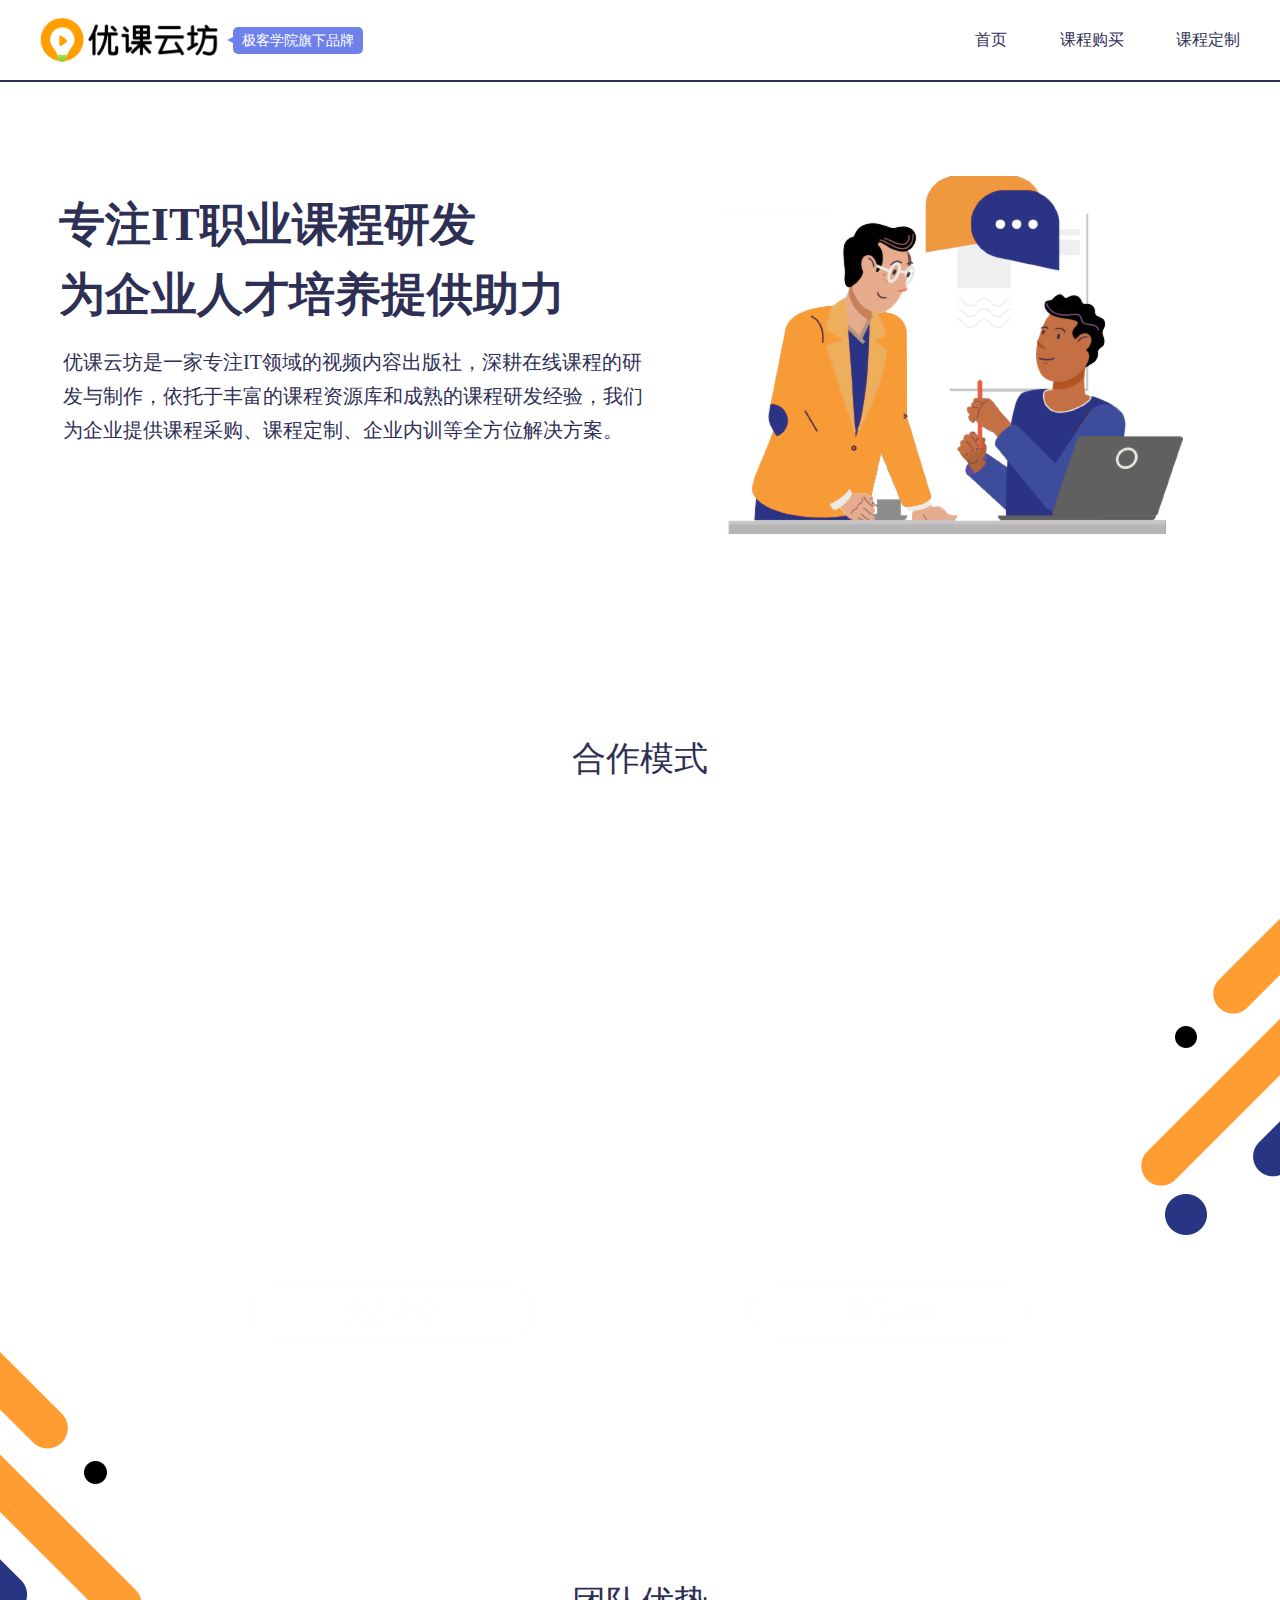
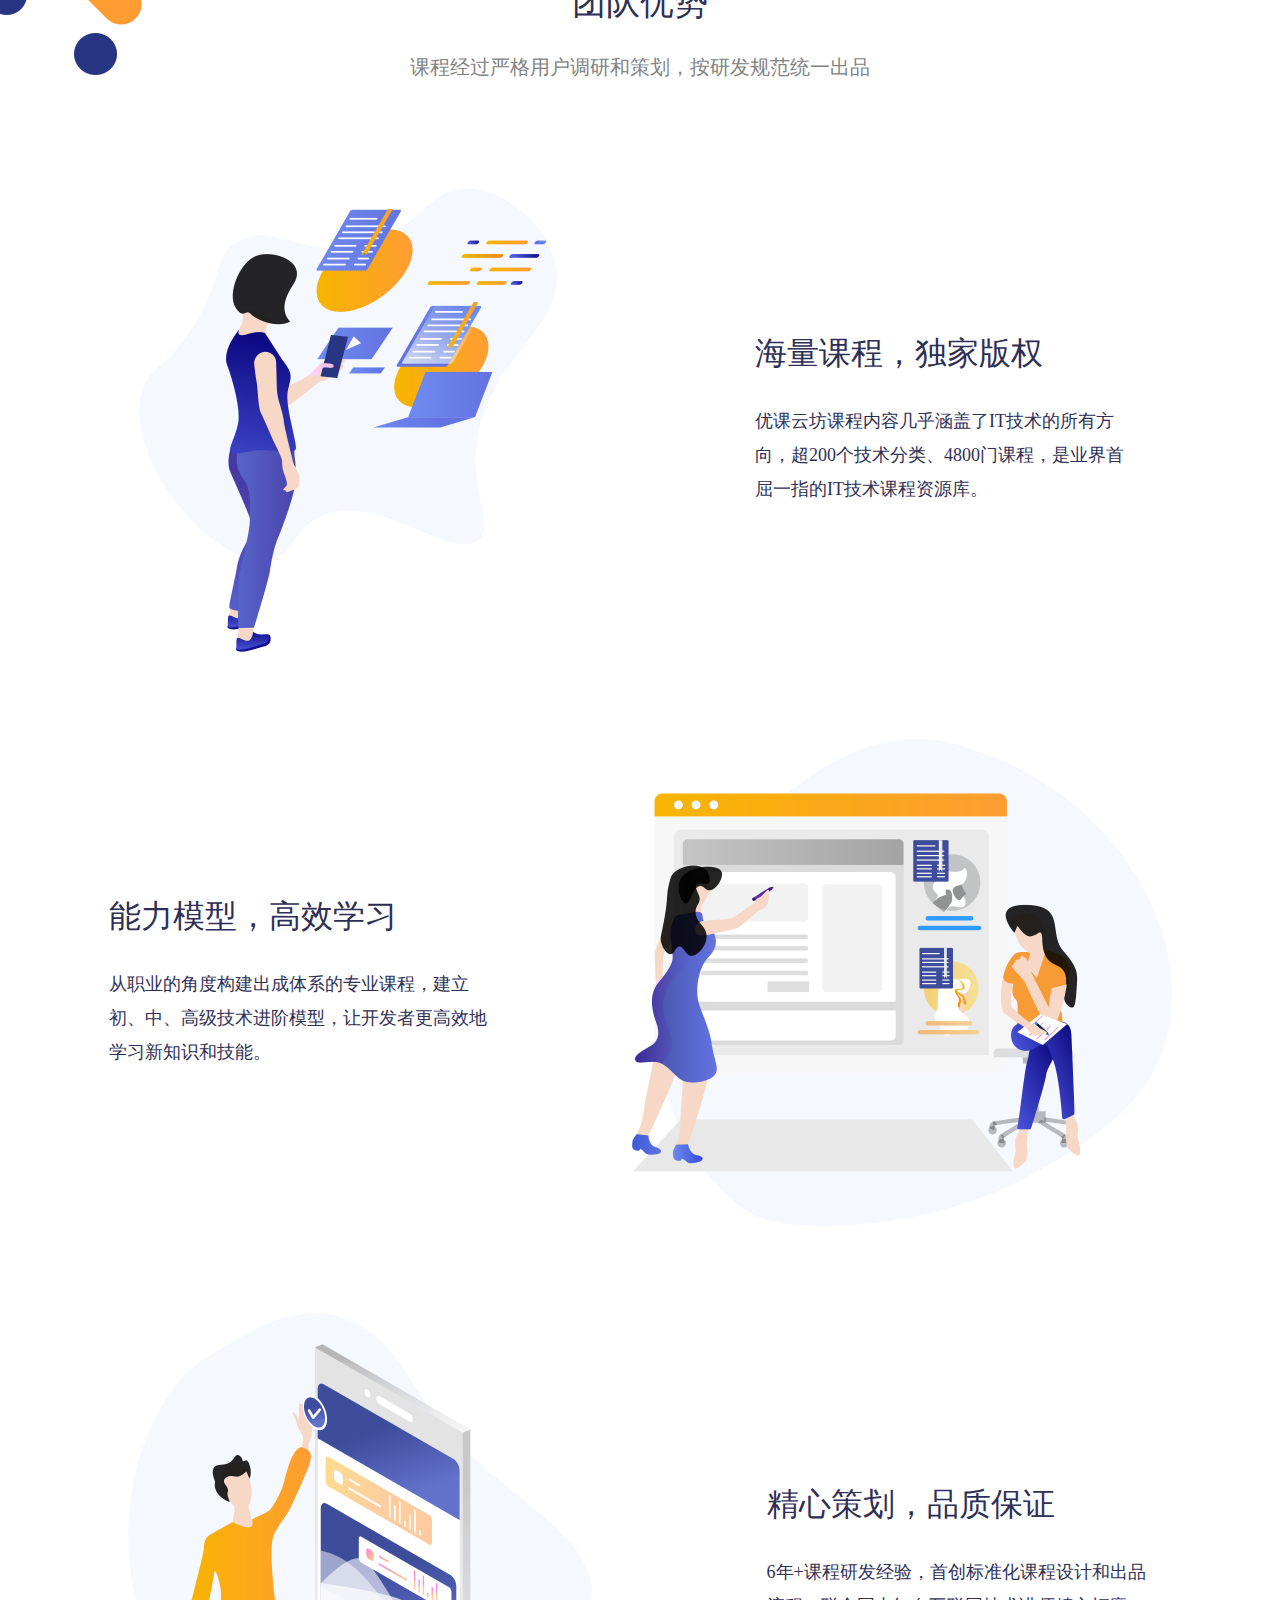
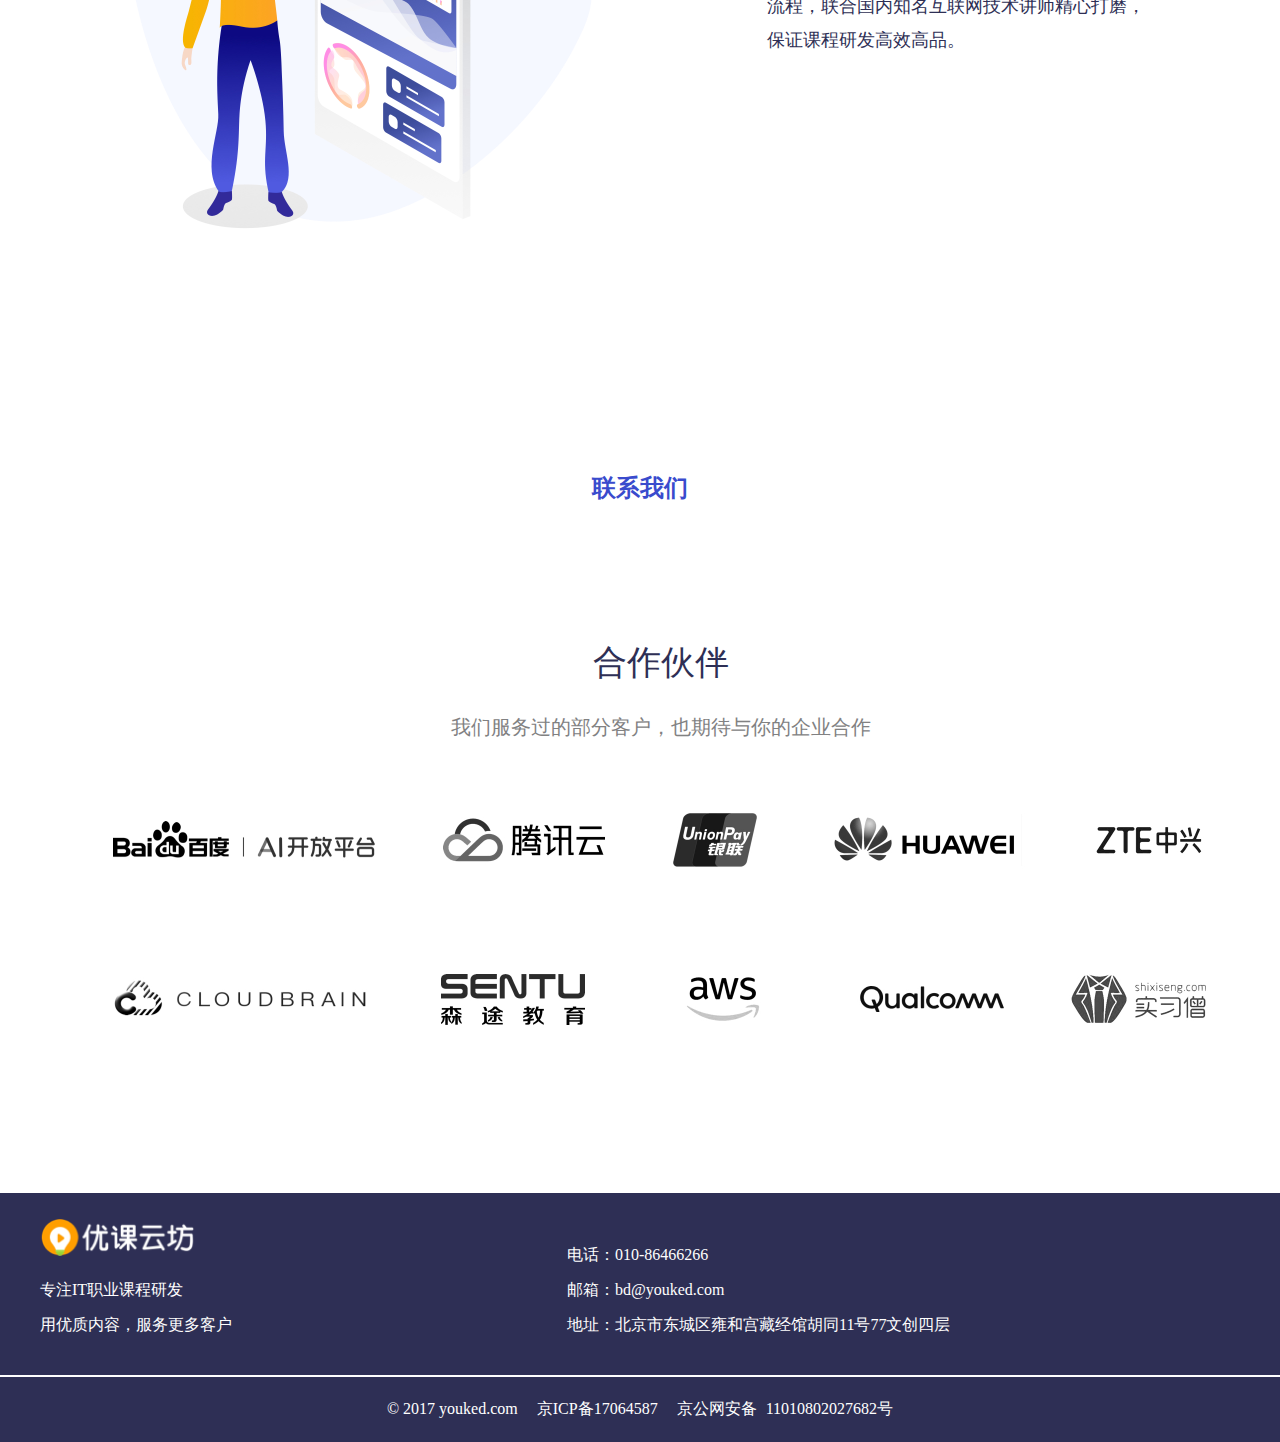
==== index.html @ 1c2e3940 "my day25-27 assgnnent: youked index" ====
<!DOCTYPE html>
<html lang="en">
<head>
    <meta charset="UTF-8">
    <meta http-equiv="X-UA-Compatible" content="IE=edge">
    <meta name="viewport" content="width=device-width, initial-scale=1.0">
    <title>首页</title>
    <link rel="stylesheet" href="./css/reset.css">
    <link rel="stylesheet" href="./css/index.css">
</head>
<body>
    <div class="index-page">
        <div class="page-header">
            <div class="page-header-section container-1200">
                <div class="page-header-left">
                    <img class="page-header-logo" src="./img/index_header_logo.jpg">
                    <div class="page-header-tag">极客学院旗下品牌</div>
                </div>
                <div class="page-header-right">
                    <div class="page-header-nav">
                        <a class="header-nav-item" href="javascript:;">首页</a>
                        <a class="header-nav-item" href="javascript:;">课程购买</a>
                        <a class="header-nav-item" href="javascript:;">课程定制</a>
                    </div>
                </div>
            </div>
        </div>
        <div class="page-body">
            <div class="intro-section container-1200">
                <div class="intro-section-left">
                    <div class="intro-section-title">
                        <p class="intro-title-text">专注IT职业课程研发</p>
                        <p class="intro-title-text">为企业人才培养提供助力</p>
                    </div>
                    <div class="intro-section-content">优课云坊是一家专注IT领域的视频内容出版社，深耕在线课程的研发与制作，依托于丰富的课程资源库和成熟的课程研发经验，我们为企业提供课程采购、课程定制、企业内训等全方位解决方案。</div>
                </div>
                <div  class="intro-section-right">
                    <img  class="intro-section-img" src="./img/index_intro.jpg">
                </div>
            </div>
            <div class="mode-section container-1200">
                <div class="mode-section-title font-34px">合作模式</div>
                <div class="mode-section-list">
                    <div class="mode-section-item buy">
                        <div class="mode-item-title">课程购买</div>
                        <div class="mode-item-desc">助力企业快速构建内容</div>
                        <div class="mode-item-content">
                            <div class="item-content-box">4000+课程内容</div>
                            <div class="item-content-box">课程版权自有</div>
                            <div class="item-content-box">费用结算灵活</div>
                        </div>
                        <button class="mode-item-button">挑选课程</button>
                    </div>
                    <div class="mode-section-item order">
                        <div class="mode-item-title">课程订购</div>
                        <div class="mode-item-desc">提供个性化课程研发服务</div>
                        <div class="mode-item-content">
                            <div class="item-content-box">专业的流程规范</div>
                            <div class="item-content-box">企业指定内容</div>
                            <div class="item-content-box">快速交付课程</div>
                        </div>
                        <button class="mode-item-button order-btn">开启订购</button>
                    </div>
                </div>
            </div>
            <div class="bg-left-photo">
                <img class="bg-left-img" src="./img/index_bg_left.jpg">
            </div>
            <div class="bg-right-photo">
                <img class="bg-right-img" src="./img/index_bg_right.jpg">
            </div>
            <div class="adv-section container-1200">
                <div class="adv-section-title font-34px">团队优势</div>
                <div class="adv-section-desc font-20px">课程经过严格用户调研和策划，按研发规范统一出品</div>
                <div class="adv-section-list">
                    <div class="adv-section-item">
                        <div class="adv-item-photo">
                            <img class="adv-item-img1" src="./img/index_adv1.jpg">
                        </div>
                        <div class="adv-item-content">
                            <div class="adv-item-title">海量课程，独家版权</div>
                            <div class="adv-item-desc">优课云坊课程内容几乎涵盖了IT技术的所有方向，超200个技术分类、4800门课程，是业界首屈一指的IT技术课程资源库。</div>
                        </div>
                    </div>
                    <div class="adv-section-item">
                        <div class="adv-item-content">
                            <div class="adv-item-title">能力模型，高效学习</div>
                            <div class="adv-item-desc">从职业的角度构建出成体系的专业课程，建立初、中、高级技术进阶模型，让开发者更高效地学习新知识和技能。</div>
                        </div>
                        <div class="adv-item-photo">
                            <img class="adv-item-img2" src="./img/index_adv2.jpg">
                        </div>
                    </div>
                    <div class="adv-section-item">
                        <div class="adv-item-photo">
                            <img class="adv-item-img3" src="./img/index_adv3.jpg">
                        </div>
                        <div class="adv-item-content">
                            <div class="adv-item-title">精心策划，品质保证</div>
                            <div class="adv-item-desc">6年+课程研发经验，首创标准化课程设计和出品流程，联合国内知名互联网技术讲师精心打磨，保证课程研发高效高品。</div>
                        </div>
                    </div>
                </div>
            </div>
        </div>
        <div class="connect-section">
            <div class="container-1200">
                <div class="connect-section-title">期待与您的合作</div>
                <div class="connect-section-desc">我们会在 2 小时内给你回电，沟通详细需求</div>
                <button class="connect-section-button">联系我们</button>
            </div>
        </div>
        <div class="partner-section container-1200">
            <div class="partner-section-title font-34px">合作伙伴</div>
            <div class="partner-section-desc font-20px">我们服务过的部分客户，也期待与你的企业合作</div>
            <img class="partner-section-logo" src="./img/index_partner.jpg">
        </div>
        <div class="page-footer">
            <div class="page-footer-top container-1200">
                <div class="footer-top-left">
                    <img class="footer-logo" src="./img/index_footer_logo.jpg">
                    <div class="footer-content">
                        <p class="footer-content-text">专注IT职业课程研发</p>
                        <p class="footer-content-text">用优质内容，服务更多客户</p>
                    </div>
                </div>
                <div class="footer-top-right">
                    <div class="footer-content">
                        <p class="footer-content-text">电话：010-86466266</p>
                        <p class="footer-content-text">邮箱：bd@youked.com</p>
                        <p class="footer-content-text">地址：北京市东城区雍和宫藏经馆胡同11号77文创四层</p>
                    </div>
                </div>
            </div>
            <div class="page-footer-bottom">
                <div class="footer-gov container-1200">
                    <span class="footer-gov-text">© 2017 youked.com</span>
                    <a class="footer-gov-link" href="javascript:;">京ICP备17064587</a>
                    <span class="footer-gov-text">京公网安备</span>
                    <span class="footer-gov-text">11010802027682号</span>
                </div>
            </div>
        </div>
    </div>
</body>
</html>
---- css/index.css ----
/* 页面样式 */
.index-page{
    min-height: 100vh;
    min-width: 1200px;
    display: flex;
    flex-direction: column;
}
/* 页面头部样式 */
.page-header{
    width: 100%;
    height: 82px;
    border-bottom: 2px solid #2E2F55;
    background: #FFFFFF;
    position: -webkit-sticky;
    position:sticky;
    top: 0px;
    left: 0px;
    z-index: 1000;
}
.page-header-section{
    height: 80px;
    display: flex;
    justify-content: space-between;
    align-items: center;
}
.page-header-left{
    display: flex;
    align-items: center;
}
.page-header-logo{
    width: 178px;
    height: 44px;
    cursor: pointer;
    margin-right: 15px;
}
.page-header-tag{
    width: 130px;
    height: 27px;
    font-size: 14px;
    font-family: PingFangSC-Medium, PingFang SC;
    font-weight: 500;
    color: #FEFEFE;
    line-height: 27px;
    text-align: center;
    background: #6E81EB;
    border-radius: 5px;
    position: relative;
}
.page-header-tag::before{
    content: '';
    width: 0;
    height: 0;
    border-right: 6px solid #6E81EB;
    border-top: 3px solid transparent;
    border-bottom: 3px solid transparent;
    position: absolute;
    top: 10.5px;
    left: -6px;
}
.header-nav-item{
    height: 28px;
    font-size: 16px;
    font-family: PingFangSC-Medium, PingFang SC;
    font-weight: 500;
    color: #2E2F55;
    line-height: 28px;
    margin-left: 48px;
}
/* 页面主体样式 */
.page-body{
    display: flex;
    flex-direction: column;
    position: relative;
}
/* 介绍部分样式 */
.intro-section{
    height: 358px;
    margin-top: 94px;
    font-size: 0;
}
.intro-section-left{
    margin-left: 19px;
    margin-right: 68px;
    display: inline-block;
    vertical-align: top;
}
.intro-section-title{
    margin-top: 29px;
}
.intro-title-text{
    font-size: 46px;
    font-family: PingFangSC-Semibold, PingFang SC;
    font-weight: 600;
    color: #2E2F55;
    line-height: 40px;
    margin-bottom: 30px;
}
.intro-section-content{
    width: 594px;
    height: 136px;
    font-size: 20px;
    font-family: PingFangSC-Regular, PingFang SC;
    font-weight: 400;
    color: #2E2F55;
    line-height: 34px;
    margin-top: 9px;
    margin-left: 4px;
}
.intro-section-right{
    display: inline-block;
}
.intro-section-img{
    width: 458px;
    height: 358px;
}
/* 模式部分样式 */
.mode-section{
    height: 654px;
    text-align: center;
    margin-top: 209px;
}
.mode-section-list{
    margin-top: 52px;
    padding: 0px 125px;
    display: flex;
    justify-content: space-between;
}
.mode-section-item{
    width: 450px;
    height: 570px;
    padding: 148px 0px 53px;
}
.mode-section-item.buy{
    background-image: url(https://www.youked.com/assets/pages/index_v3/images/Chiffre.svg);
    background-repeat: no-repeat;
}
.mode-section-item.order{
    background-image: url(https://www.youked.com/assets/pages/index_v3/images/Chiffre2.svg);
    background-repeat: no-repeat;
}
.mode-item-title{
    font-size: 38px;
    font-family: PingFangSC-Semibold, PingFang SC;
    font-weight: 600;
    color: #FFFFFF;
    line-height: 65px;
}
.mode-item-desc{
    font-size: 24px;
    font-family: Avenir-Roman, Avenir;
    font-weight: normal;
    color: #FFFFFF;
    line-height: 30px;
}
.mode-item-content{
    margin-top: 35px;
}
.item-content-box{
    font-size: 21px;
    font-family: Avenir-Roman, Avenir;
    font-weight: normal;
    color: #FFFFFF;
    line-height: 40px;
    position: relative;
}
.item-content-box::before{
        content: '';
        width: 18px;
        height: 10px;
        border-left: 3px solid #fff;
        border-bottom: 3px solid #fff;
        border-radius: 1px;
        transform: rotate(-45deg);
        display: block;
        position: absolute;
        left: 113px;
        top: 10px;
}
.mode-item-button{
    width: 285px;
    height: 64px;
    font-size: 24px;
    font-family: PingFangSC-Medium, PingFang SC;
    font-weight: 500;
    color: #FEFEFE;
    border-radius: 32px;
    border: 3px solid #FEFEFE;
    background: none;
    margin-top: 55px;
}
.mode-item-button:hover{
    color: #FBBB4E;
    background: #FEFEFE;
    transition: all .5s ease;
}
.mode-item-button.order-btn:hover{
    color: #6E81EB;
    background: #FEFEFE;
    transition: all .5s ease;
}
/* 背景左边图片样式 */
.bg-left-photo{
    position: absolute;
    top: 1270px;
    left: 0;
    z-index: -100;
}
.bg-left-img{
    width: 142px;
    height: 323px;
}
/* 背景右边图片样式 */
.bg-right-photo{
    position: absolute;
    margin-top: 837px;
    right: 0;
    z-index: -100;
}
.bg-right-img{
    width: 139px;
    height: 316px;
}
/* 优势部分样式 */
.adv-section{
    text-align: center;
    margin-top: 190px;
}
.adv-section-desc{
    margin-top: 31px;
}
.adv-section-list{
    margin-top: 103px;
}
.adv-section-item{
    display: flex;
    justify-content: space-around;
    align-items: center;
    margin-bottom: 84px;
}
.adv-item-img1{
    width: 418px;
    height: 464px;
}
.adv-item-img2{
    width: 540px;
    height: 487px;
}
.adv-item-img3{
    width: 464px;
    height: 516px;
}
.adv-item-content{
    width: 386px;
    text-align: left;
}
.adv-item-title{
    font-size: 32px;
    font-family: PingFangSC-Regular, PingFang SC;
    font-weight: 400;
    color: #2E2F55;
    line-height: 32px;
}
.adv-item-desc{
    font-size: 18px;
    font-family: PingFangSC-Regular, PingFang SC;
    font-weight: 400;
    color: #2E2F55;
    line-height: 34px;
    margin-top: 35px;
}
/* 联系部分样式 */
.connect-section{
    width: 100%;
    height: 250px;
    text-align: center;
    background-image: url(https://www.youked.com/assets/pages/index_v3/images/corperate-background.svg);
    background-repeat: no-repeat;
    background-size: cover;
    background-position: bottom;
    padding: 47px 0px 51px 0px;
}
.connect-section-title{
    font-size: 32px;
    font-family: PingFangSC-Medium, PingFang SC;
    font-weight: 500;
    color: #FFFFFF;
    line-height: 45px;
}
.connect-section-desc{
    font-size: 16px;
    font-family: PingFangSC-Regular, PingFang SC;
    font-weight: 400;
    color: #FFFFFF;
    line-height: 22px;
    margin-top: 7px;
}
.connect-section-button{
    width: 183px;
    height: 54px;
    font-size: 24px;
    font-family: PingFangSC-Semibold, PingFang SC;
    font-weight: 600;
    color: #394BCD;
    background: #FFFFFF;
    border-radius: 10px;
    border: none;
    margin-top: 24px;
}
.connect-section-button:hover{
    opacity: .8;
    transition: all .5s ease;
}
/* 伙伴部分样式 */
.partner-section{
    text-align: center;
    margin-top: 81px;
    padding: 0px 32px 0px 73px;
}
.partner-section-desc{
    margin-top: 31px;
}
.partner-section-logo{
    width: 1095px;
    height: 213px;
    margin-top: 68px;
    margin-bottom: 84px;
}
/* 页面脚部样式 */
.page-footer{
    height: 249px;
    background: #2E2F55;
    margin-top: 80px;
}
.page-footer-top{
    font-size: 0;
    margin-top: 25px;
}
.footer-top-left{
    display: inline-block;
}
.footer-logo{
    width: 155px;
    height: 38px;
}
.footer-content{
    width: 527px;
    margin-top: 16px;
}
.footer-content-text{
    font-size: 16px;
    font-family: PingFangSC-Regular, PingFang SC;
    font-weight: 400;
    color: #FEFEFE;
    line-height: 35px;
}
.footer-top-right{
    display: inline-block;
}
.page-footer-bottom{
    margin-top: 33px;
    border-top: 2px solid #FFFFFF;
}
.footer-gov{
    height: 22px;
    font-size: 16px;
    font-family: PingFangSC-Regular, PingFang SC;
    font-weight: 400;
    color: #FFFFFF;
    line-height: 22px;
    text-align: center;
    margin-top: 21px;
}
.footer-gov-link{
    color: #FFFFFF;
    margin: 0px 15px 0px 15px;
}
.footer-gov-text:last-child{
    margin-left: 5px;
}
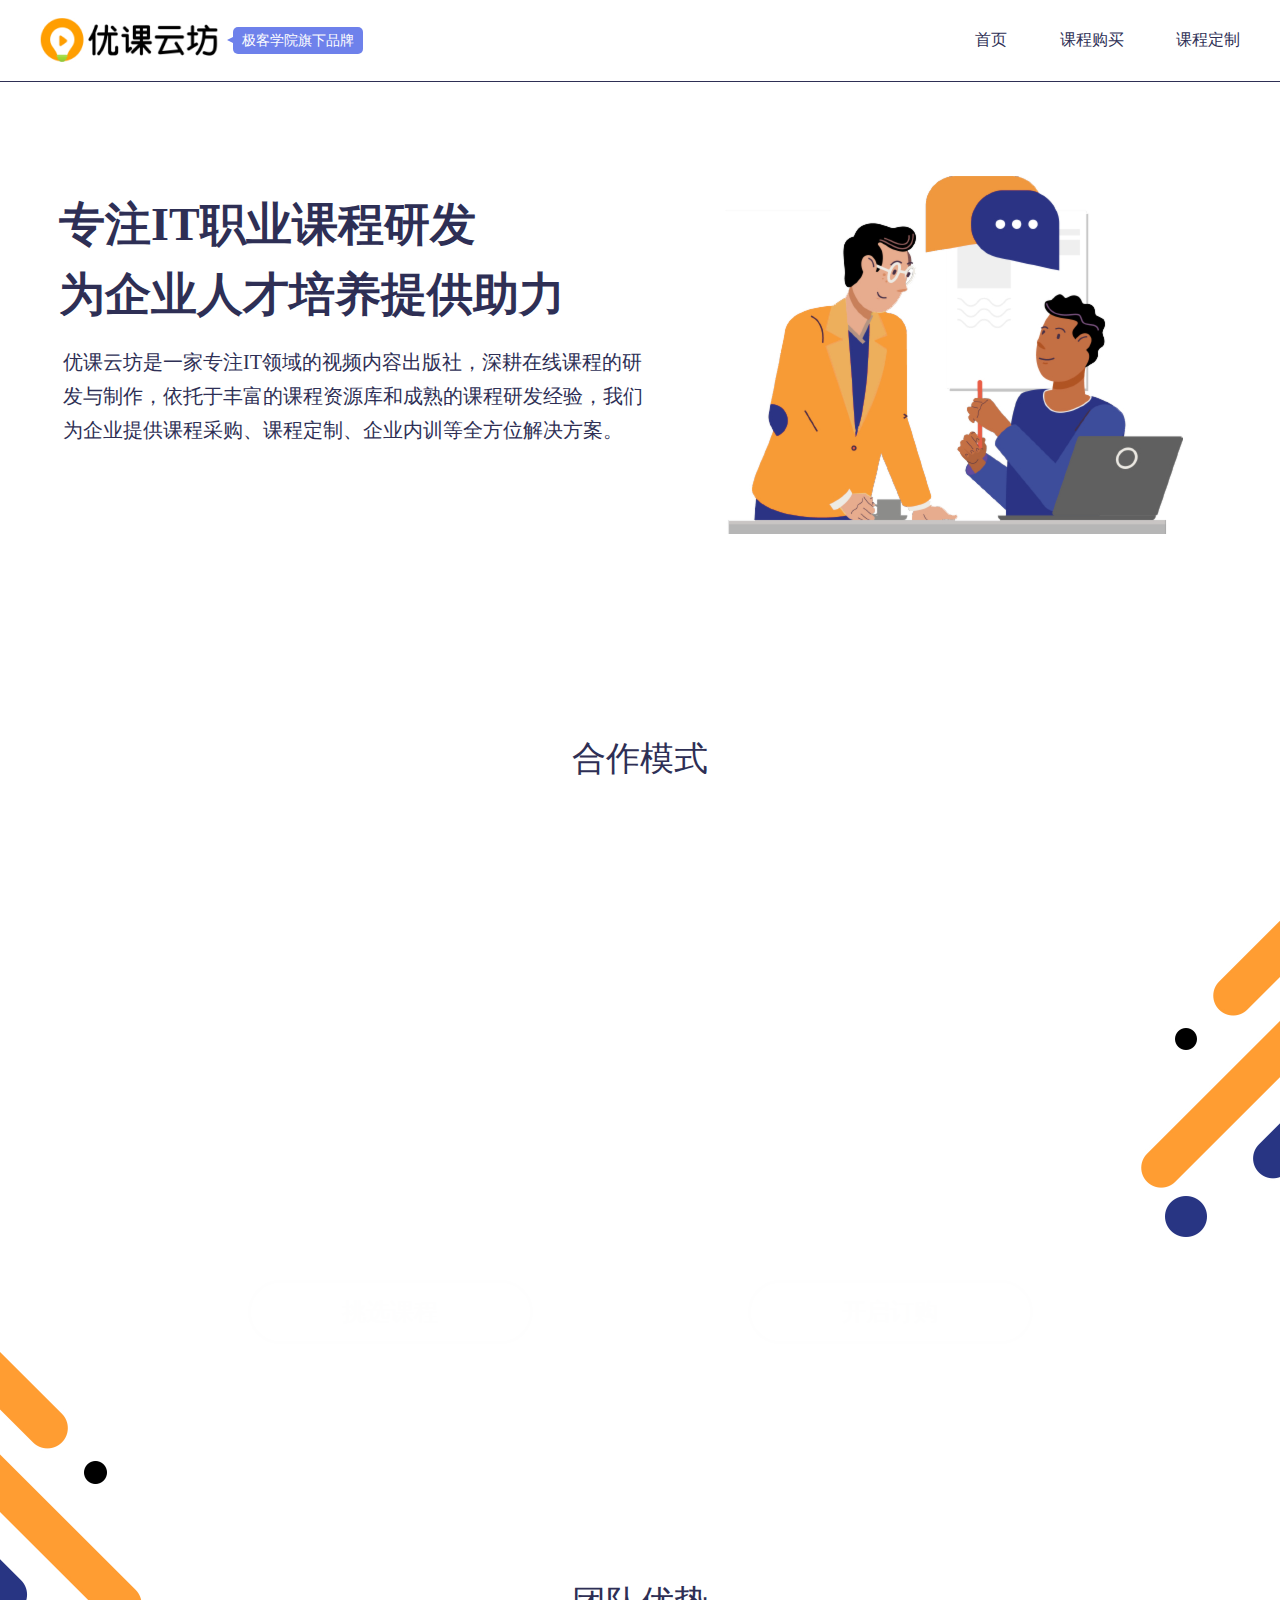
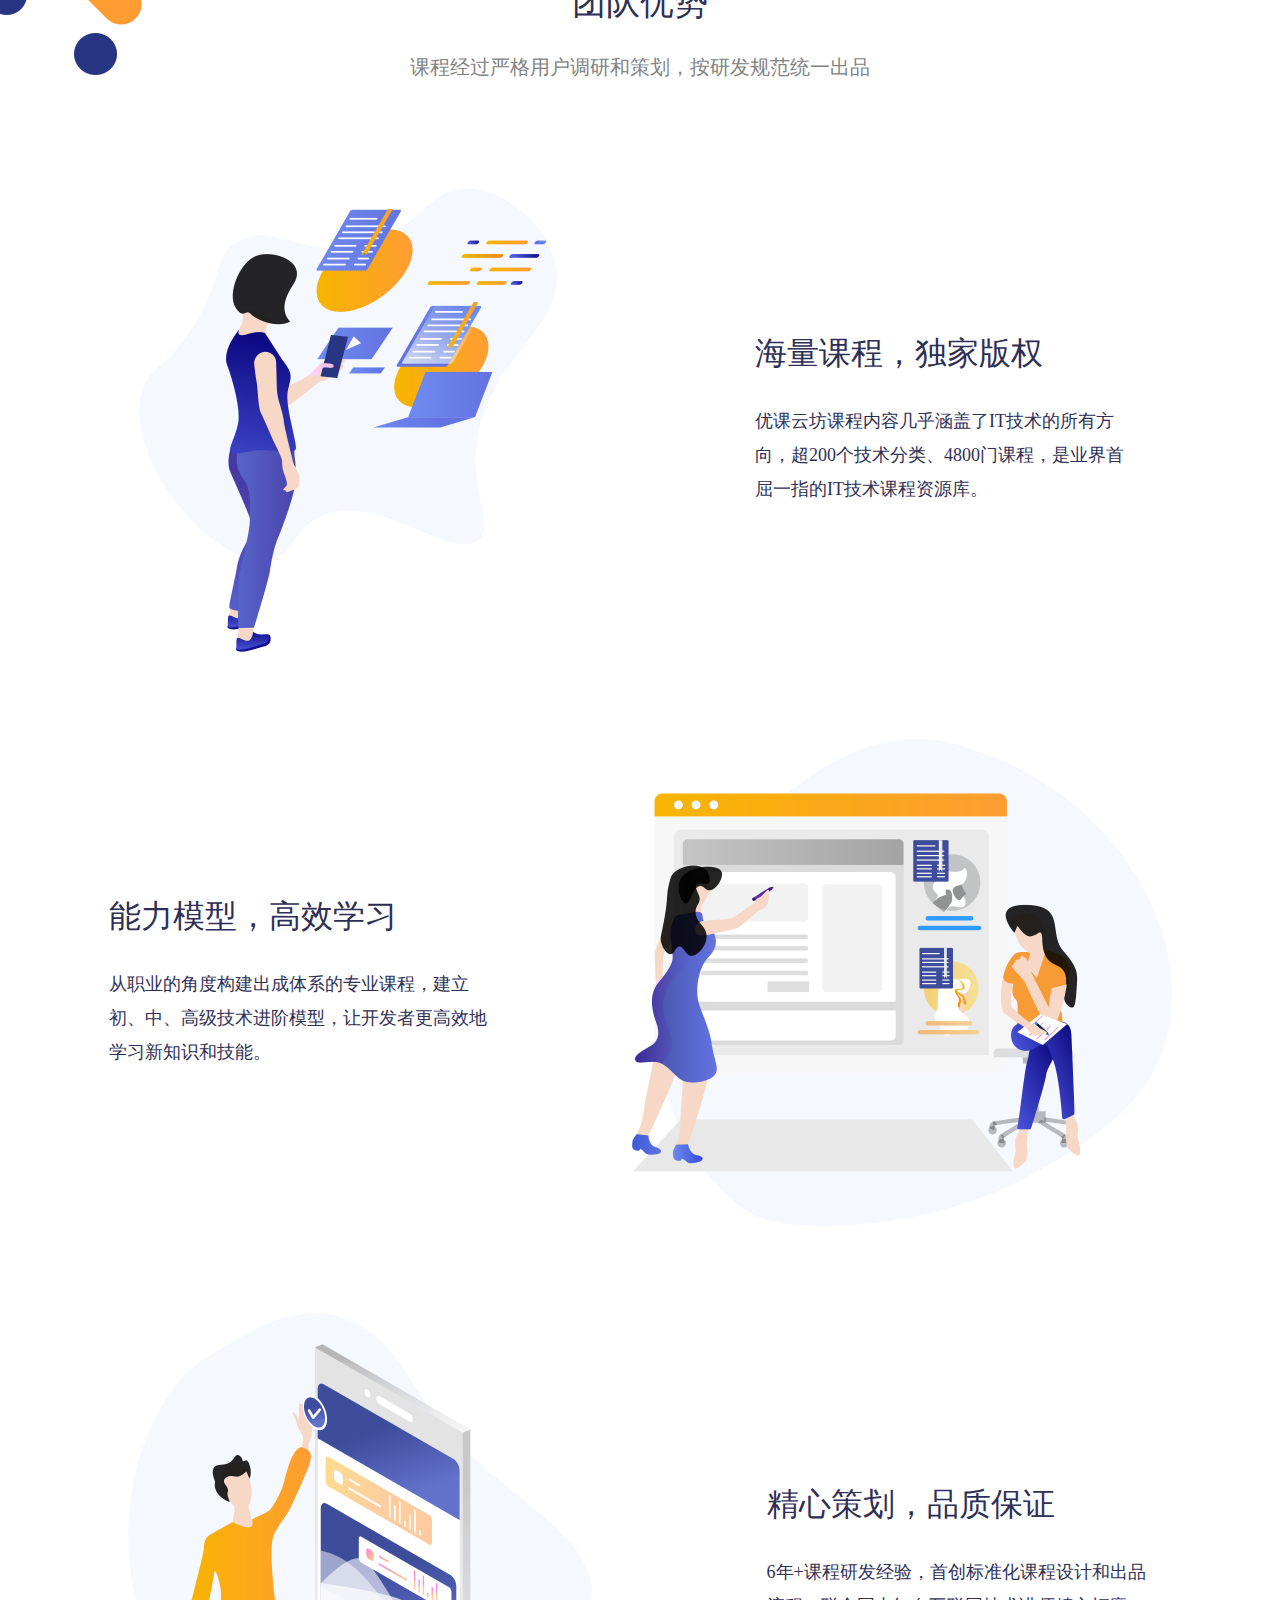
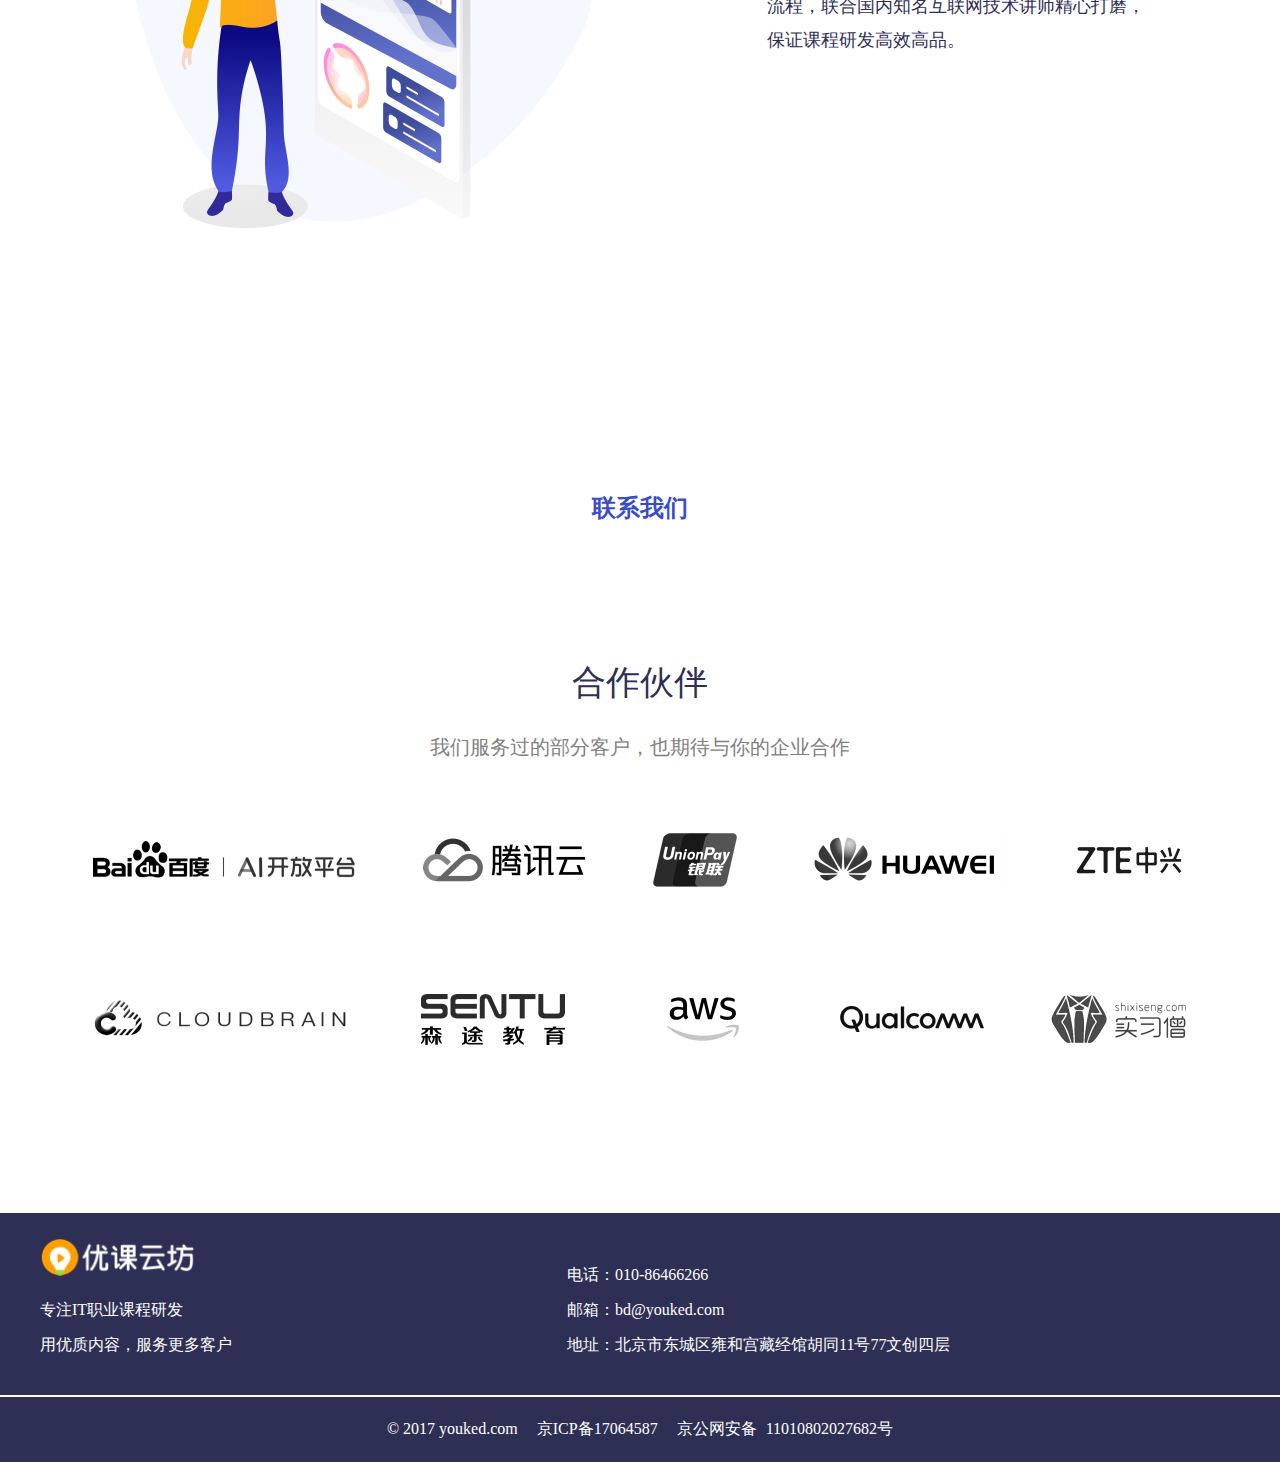
==== commit 7823ad19: "my day25-27 assignment: youked buy" ====
--- a/index.html
+++ b/index.html
@@ -26,54 +26,52 @@
             </div>
         </div>
         <div class="page-body">
-            <div class="intro-section container-1200">
-                <div class="intro-section-left">
-                    <div class="intro-section-title">
-                        <p class="intro-title-text">专注IT职业课程研发</p>
-                        <p class="intro-title-text">为企业人才培养提供助力</p>
+            <div class="banner-section container-1200">
+                <div class="banner-left">
+                    <div class="banner-title">
+                        <p class="banner-title-text">专注IT职业课程研发</p>
+                        <p class="banner-title-text">为企业人才培养提供助力</p>
                     </div>
-                    <div class="intro-section-content">优课云坊是一家专注IT领域的视频内容出版社，深耕在线课程的研发与制作，依托于丰富的课程资源库和成熟的课程研发经验，我们为企业提供课程采购、课程定制、企业内训等全方位解决方案。</div>
+                    <div class="banner-content">优课云坊是一家专注IT领域的视频内容出版社，深耕在线课程的研发与制作，依托于丰富的课程资源库和成熟的课程研发经验，我们为企业提供课程采购、课程定制、企业内训等全方位解决方案。</div>
                 </div>
-                <div  class="intro-section-right">
-                    <img  class="intro-section-img" src="./img/index_intro.jpg">
+                <div  class="banner-right">
+                    <img class="banner-img" src="./img/index_banner.jpg">
                 </div>
             </div>
             <div class="mode-section container-1200">
-                <div class="mode-section-title font-34px">合作模式</div>
-                <div class="mode-section-list">
-                    <div class="mode-section-item buy">
+                <div class="mode-title font-34px">合作模式</div>
+                <div class="mode-list">
+                    <div class="mode-item buy">
                         <div class="mode-item-title">课程购买</div>
                         <div class="mode-item-desc">助力企业快速构建内容</div>
-                        <div class="mode-item-content">
-                            <div class="item-content-box">4000+课程内容</div>
-                            <div class="item-content-box">课程版权自有</div>
-                            <div class="item-content-box">费用结算灵活</div>
+                        <div class="mode-info-list">
+                            <div class="mode-info-item">4000+课程内容</div>
+                            <div class="mode-info-item">课程版权自有</div>
+                            <div class="mode-info-item">费用结算灵活</div>
                         </div>
                         <button class="mode-item-button">挑选课程</button>
                     </div>
-                    <div class="mode-section-item order">
+                    <div class="mode-item order">
                         <div class="mode-item-title">课程订购</div>
                         <div class="mode-item-desc">提供个性化课程研发服务</div>
-                        <div class="mode-item-content">
-                            <div class="item-content-box">专业的流程规范</div>
-                            <div class="item-content-box">企业指定内容</div>
-                            <div class="item-content-box">快速交付课程</div>
+                        <div class="mode-info-list">
+                            <div class="mode-info-item">专业的流程规范</div>
+                            <div class="mode-info-item">企业指定内容</div>
+                            <div class="mode-info-item">快速交付课程</div>
                         </div>
                         <button class="mode-item-button order-btn">开启订购</button>
                     </div>
                 </div>
             </div>
-            <div class="bg-left-photo">
-                <img class="bg-left-img" src="./img/index_bg_left.jpg">
-            </div>
-            <div class="bg-right-photo">
-                <img class="bg-right-img" src="./img/index_bg_right.jpg">
+            <div class="bg-section">
+                <img class="bg-left" src="./img/index_bg_left.jpg">
+                <img class="bg-right" src="./img/index_bg_right.jpg">
             </div>
             <div class="adv-section container-1200">
-                <div class="adv-section-title font-34px">团队优势</div>
-                <div class="adv-section-desc font-20px">课程经过严格用户调研和策划，按研发规范统一出品</div>
-                <div class="adv-section-list">
-                    <div class="adv-section-item">
+                <div class="adv-title font-34px">团队优势</div>
+                <div class="adv-desc font-20px">课程经过严格用户调研和策划，按研发规范统一出品</div>
+                <div class="adv-list">
+                    <div class="adv-item">
                         <div class="adv-item-photo">
                             <img class="adv-item-img1" src="./img/index_adv1.jpg">
                         </div>
@@ -82,7 +80,7 @@
                             <div class="adv-item-desc">优课云坊课程内容几乎涵盖了IT技术的所有方向，超200个技术分类、4800门课程，是业界首屈一指的IT技术课程资源库。</div>
                         </div>
                     </div>
-                    <div class="adv-section-item">
+                    <div class="adv-item">
                         <div class="adv-item-content">
                             <div class="adv-item-title">能力模型，高效学习</div>
                             <div class="adv-item-desc">从职业的角度构建出成体系的专业课程，建立初、中、高级技术进阶模型，让开发者更高效地学习新知识和技能。</div>
@@ -91,7 +89,7 @@
                             <img class="adv-item-img2" src="./img/index_adv2.jpg">
                         </div>
                     </div>
-                    <div class="adv-section-item">
+                    <div class="adv-item">
                         <div class="adv-item-photo">
                             <img class="adv-item-img3" src="./img/index_adv3.jpg">
                         </div>
@@ -102,18 +100,18 @@
                     </div>
                 </div>
             </div>
-        </div>
-        <div class="connect-section">
-            <div class="container-1200">
-                <div class="connect-section-title">期待与您的合作</div>
-                <div class="connect-section-desc">我们会在 2 小时内给你回电，沟通详细需求</div>
-                <button class="connect-section-button">联系我们</button>
+            <div class="connect-section">
+                <div class="container-1200">
+                    <div class="connect-title">期待与您的合作</div>
+                    <div class="connect-desc">我们会在 2 小时内给你回电，沟通详细需求</div>
+                    <button class="connect-button">联系我们</button>
+                </div>
             </div>
-        </div>
-        <div class="partner-section container-1200">
-            <div class="partner-section-title font-34px">合作伙伴</div>
-            <div class="partner-section-desc font-20px">我们服务过的部分客户，也期待与你的企业合作</div>
-            <img class="partner-section-logo" src="./img/index_partner.jpg">
+            <div class="partner-section container-1200">
+                <div class="partner-title font-34px">合作伙伴</div>
+                <div class="partner-desc font-20px">我们服务过的部分客户，也期待与你的企业合作</div>
+                <img class="partner-logo" src="./img/index_partner.jpg">
+            </div>
         </div>
         <div class="page-footer">
             <div class="page-footer-top container-1200">
--- a/css/index.css
+++ b/css/index.css
@@ -9,7 +9,7 @@
 .page-header{
     width: 100%;
     height: 82px;
-    border-bottom: 2px solid #2E2F55;
+    border-bottom: 1px solid #2E2F55;
     background: #FFFFFF;
     position: -webkit-sticky;
     position:sticky;
@@ -73,21 +73,21 @@
     position: relative;
 }
 /* 介绍部分样式 */
-.intro-section{
+.banner-section{
     height: 358px;
     margin-top: 94px;
     font-size: 0;
 }
-.intro-section-left{
+.banner-left{
     margin-left: 19px;
     margin-right: 68px;
     display: inline-block;
     vertical-align: top;
 }
-.intro-section-title{
+.banner-title{
     margin-top: 29px;
 }
-.intro-title-text{
+.banner-title-text{
     font-size: 46px;
     font-family: PingFangSC-Semibold, PingFang SC;
     font-weight: 600;
@@ -95,7 +95,7 @@
     line-height: 40px;
     margin-bottom: 30px;
 }
-.intro-section-content{
+.banner-content{
     width: 594px;
     height: 136px;
     font-size: 20px;
@@ -106,10 +106,10 @@
     margin-top: 9px;
     margin-left: 4px;
 }
-.intro-section-right{
+.banner-right{
     display: inline-block;
 }
-.intro-section-img{
+.banner-img{
     width: 458px;
     height: 358px;
 }
@@ -119,22 +119,22 @@
     text-align: center;
     margin-top: 209px;
 }
-.mode-section-list{
+.mode-list{
     margin-top: 52px;
     padding: 0px 125px;
     display: flex;
     justify-content: space-between;
 }
-.mode-section-item{
+.mode-item{
     width: 450px;
     height: 570px;
     padding: 148px 0px 53px;
 }
-.mode-section-item.buy{
+.mode-item.buy{
     background-image: url(https://www.youked.com/assets/pages/index_v3/images/Chiffre.svg);
     background-repeat: no-repeat;
 }
-.mode-section-item.order{
+.mode-item.order{
     background-image: url(https://www.youked.com/assets/pages/index_v3/images/Chiffre2.svg);
     background-repeat: no-repeat;
 }
@@ -152,10 +152,10 @@
     color: #FFFFFF;
     line-height: 30px;
 }
-.mode-item-content{
+.mode-info-list{
     margin-top: 35px;
 }
-.item-content-box{
+.mode-info-item{
     font-size: 21px;
     font-family: Avenir-Roman, Avenir;
     font-weight: normal;
@@ -163,7 +163,7 @@
     line-height: 40px;
     position: relative;
 }
-.item-content-box::before{
+.mode-info-item::before{
         content: '';
         width: 18px;
         height: 10px;
@@ -198,40 +198,38 @@
     background: #FEFEFE;
     transition: all .5s ease;
 }
-/* 背景左边图片样式 */
-.bg-left-photo{
+/* 背景部分样式 */
+.bg-section{
+    position: relative;
+}
+.bg-left{
+    width: 142px;
+    height: 323px;
     position: absolute;
-    top: 1270px;
+    top: -45px;
     left: 0;
     z-index: -100;
 }
-.bg-left-img{
-    width: 142px;
-    height: 323px;
-}
-/* 背景右边图片样式 */
-.bg-right-photo{
+.bg-right{
+    width: 139px;
+    height: 316px;
     position: absolute;
-    margin-top: 837px;
+    top: -476px;
     right: 0;
     z-index: -100;
 }
-.bg-right-img{
-    width: 139px;
-    height: 316px;
-}
 /* 优势部分样式 */
 .adv-section{
     text-align: center;
     margin-top: 190px;
 }
-.adv-section-desc{
+.adv-desc{
     margin-top: 31px;
 }
-.adv-section-list{
+.adv-list{
     margin-top: 103px;
 }
-.adv-section-item{
+.adv-item{
     display: flex;
     justify-content: space-around;
     align-items: center;
@@ -278,15 +276,16 @@
     background-size: cover;
     background-position: bottom;
     padding: 47px 0px 51px 0px;
-}
-.connect-section-title{
+    margin-top: 20px;
+}
+.connect-title{
     font-size: 32px;
     font-family: PingFangSC-Medium, PingFang SC;
     font-weight: 500;
     color: #FFFFFF;
     line-height: 45px;
 }
-.connect-section-desc{
+.connect-desc{
     font-size: 16px;
     font-family: PingFangSC-Regular, PingFang SC;
     font-weight: 400;
@@ -294,7 +293,7 @@
     line-height: 22px;
     margin-top: 7px;
 }
-.connect-section-button{
+.connect-button{
     width: 183px;
     height: 54px;
     font-size: 24px;
@@ -305,8 +304,9 @@
     border-radius: 10px;
     border: none;
     margin-top: 24px;
-}
-.connect-section-button:hover{
+    cursor: pointer;
+}
+.connect-button:hover{
     opacity: .8;
     transition: all .5s ease;
 }
@@ -314,12 +314,11 @@
 .partner-section{
     text-align: center;
     margin-top: 81px;
-    padding: 0px 32px 0px 73px;
-}
-.partner-section-desc{
+}
+.partner-desc{
     margin-top: 31px;
 }
-.partner-section-logo{
+.partner-logo{
     width: 1095px;
     height: 213px;
     margin-top: 68px;
